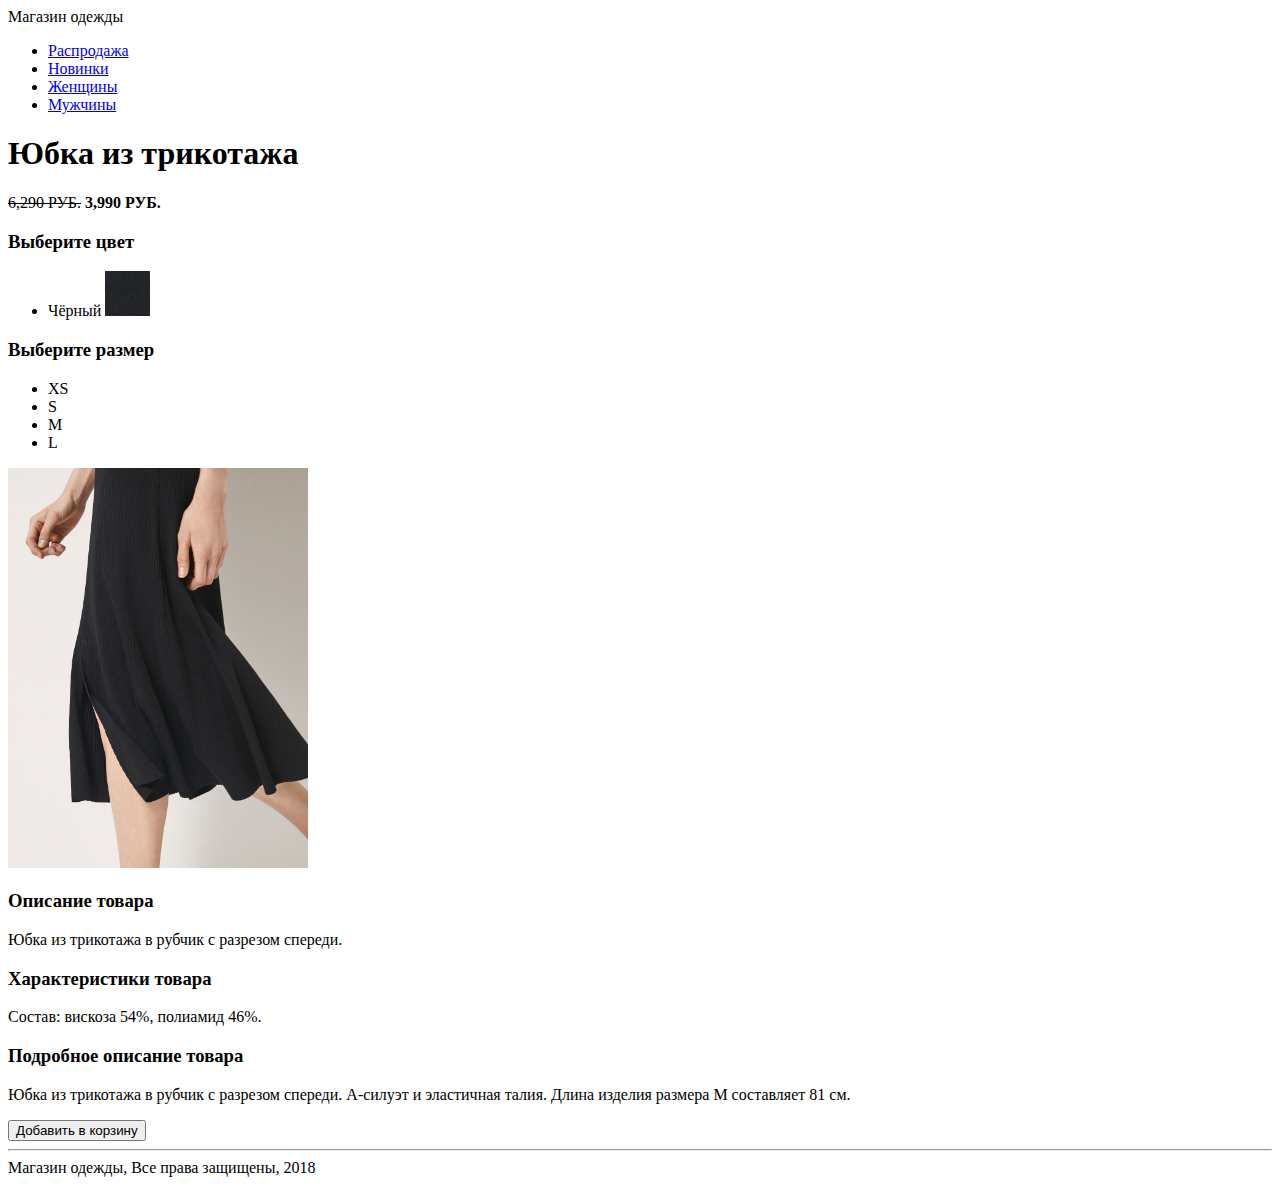
==== index.html @ 415e8d08 "task1" ====
<!DOCTYPE html>
<html lang="ru">
<head>
    <meta charset="UTF-8">
    <meta name="viewport" content="width=device-width, initial-scale=1.0">
    <meta http-equiv="X-UA-Compatible" content="ie=edge">
    <title>Юбка из трикотажа</title>
</head>
<body>
    <header>
        Магазин одежды
        <ul>
            <li><a href="#">Распродажа</a></li>
            <li><a href="#">Новинки</a></li>
            <li><a href="#">Женщины</a></li>
            <li><a href="#">Мужчины</a></li>
        </ul>
    </header>
    <main>
        <h1>Юбка из трикотажа</h1>
        <p>
            <del>6,290 РУБ.</del>
            <strong>3,990 РУБ.</strong>
        </p>
        <h3>Выберите цвет</h3>
        <ul>
            <li>
                Чёрный
                <img src="img/color_black.jpg" alt="Цвет чёрный">
            </li>
        </ul>
        <h3>Выберите размер</h3>
        <ul>
            <li>XS</li>
            <li>S</li>
            <li>M</li>
            <li>L</li>
        </ul>
        <img src="img/ribbed_skirt.jpg" alt="Юбка из трикотажа" width="300">
        <h3>Описание товара</h3>
        <p>Юбка из трикотажа в рубчик с разрезом спереди.</p>
        <h3>Характеристики товара</h3>
        <P>Состав: вискоза 54%, полиамид 46%.</P>
        <h3>Подробное описание товара</h3>
        <p>Юбка из трикотажа в рубчик с разрезом спереди. А-силуэт и эластичная талия. Длина изделия размера M составляет 81 см.</p>
        <button>Добавить в корзину</button>
    </main>
    <footer>
        <hr>
        Магазин одежды, Все права защищены, 2018
    </footer>
</body>
</html>
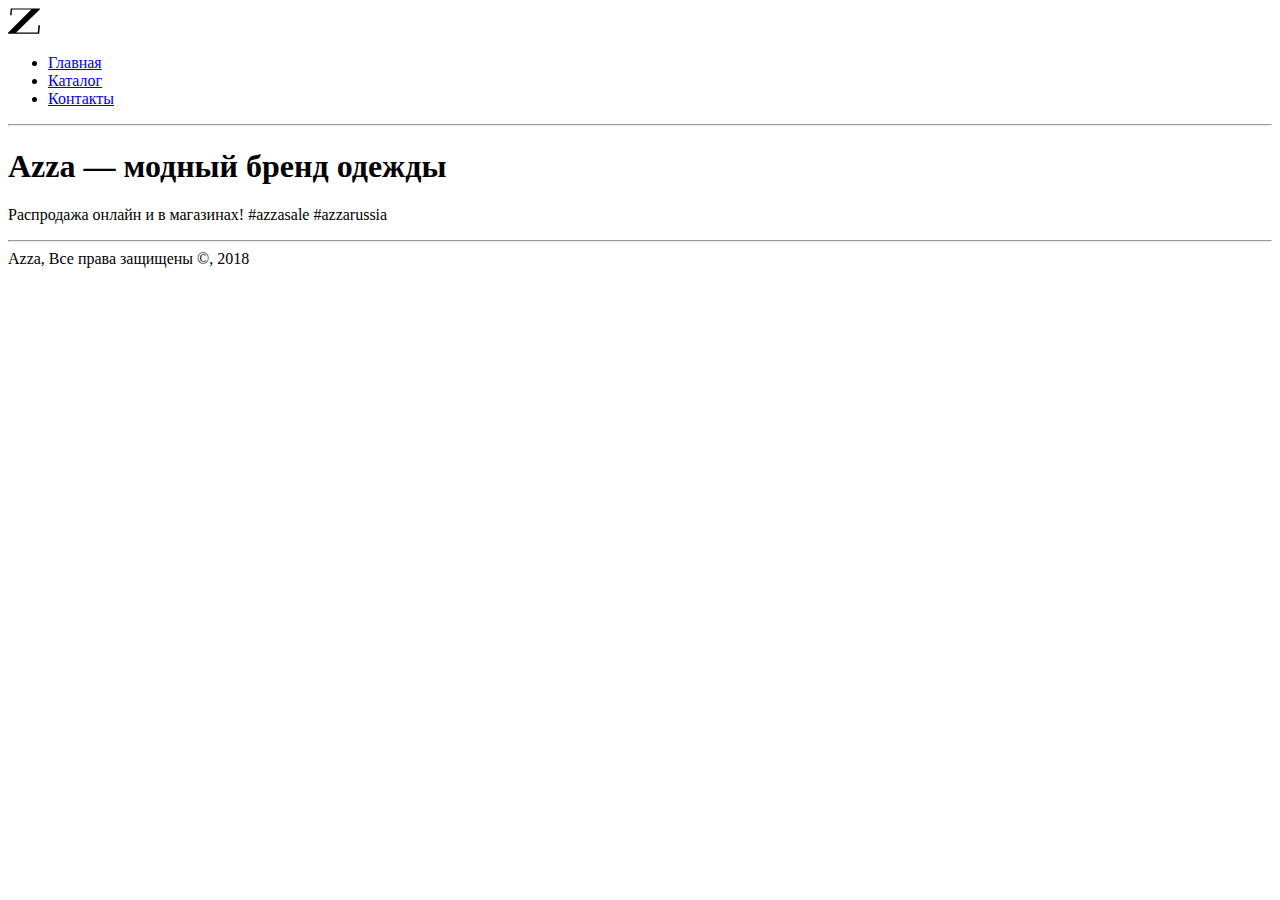
==== commit 4ab6d03a: "task2" ====
--- a/index.html
+++ b/index.html
@@ -4,50 +4,25 @@
     <meta charset="UTF-8">
     <meta name="viewport" content="width=device-width, initial-scale=1.0">
     <meta http-equiv="X-UA-Compatible" content="ie=edge">
-    <title>Юбка из трикотажа</title>
+    <title>Главная</title>
 </head>
 <body>
     <header>
-        Магазин одежды
-        <ul>
-            <li><a href="#">Распродажа</a></li>
-            <li><a href="#">Новинки</a></li>
-            <li><a href="#">Женщины</a></li>
-            <li><a href="#">Мужчины</a></li>
+        <img src="img/logo-azza-16.svg" alt="Zorro" width="32">
+        <ul class="menu">
+            <li><a href="#">Главная</a></li>
+            <li><a href="catalog/index.html">Каталог</a></li>
+            <li><a href="contacts.html">Контакты</a></li>
         </ul>
+        <hr>
     </header>
     <main>
-        <h1>Юбка из трикотажа</h1>
-        <p>
-            <del>6,290 РУБ.</del>
-            <strong>3,990 РУБ.</strong>
-        </p>
-        <h3>Выберите цвет</h3>
-        <ul>
-            <li>
-                Чёрный
-                <img src="img/color_black.jpg" alt="Цвет чёрный">
-            </li>
-        </ul>
-        <h3>Выберите размер</h3>
-        <ul>
-            <li>XS</li>
-            <li>S</li>
-            <li>M</li>
-            <li>L</li>
-        </ul>
-        <img src="img/ribbed_skirt.jpg" alt="Юбка из трикотажа" width="300">
-        <h3>Описание товара</h3>
-        <p>Юбка из трикотажа в рубчик с разрезом спереди.</p>
-        <h3>Характеристики товара</h3>
-        <P>Состав: вискоза 54%, полиамид 46%.</P>
-        <h3>Подробное описание товара</h3>
-        <p>Юбка из трикотажа в рубчик с разрезом спереди. А-силуэт и эластичная талия. Длина изделия размера M составляет 81 см.</p>
-        <button>Добавить в корзину</button>
+        <h1>Azza — модный бренд одежды</h1>
+        <p>Распродажа онлайн и в магазинах! #azzasale #azzarussia</p>
     </main>
     <footer>
         <hr>
-        Магазин одежды, Все права защищены, 2018
+        Azza, Все права защищены &copy;, 2018
     </footer>
 </body>
 </html>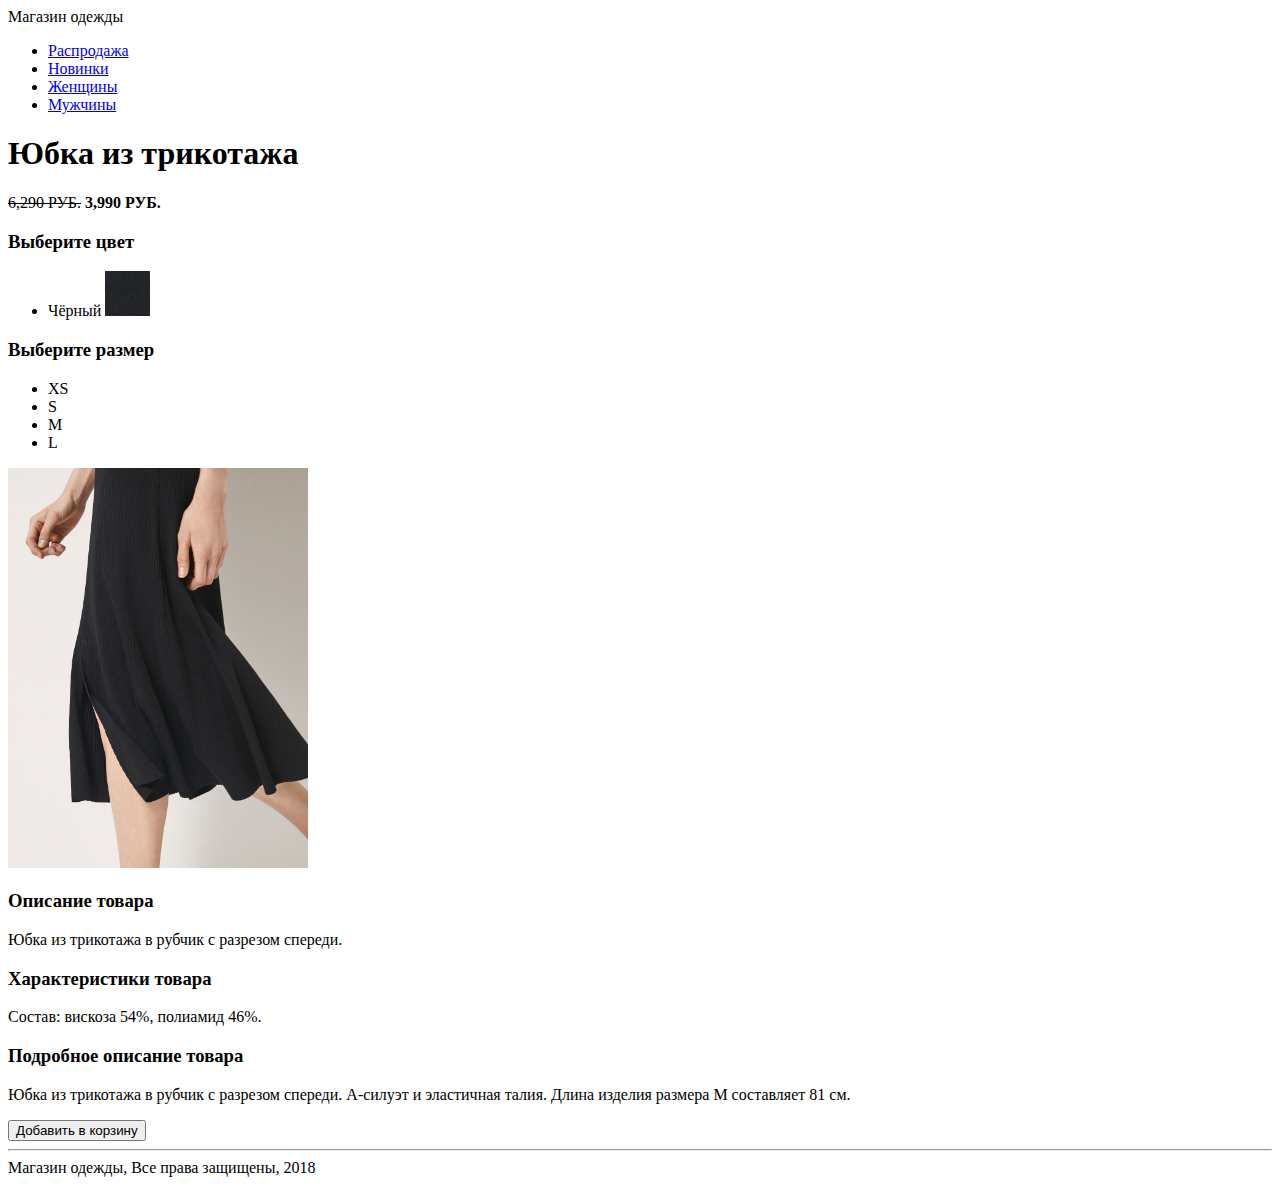
==== commit 6b89c386: "Revert "task2"" ====
--- a/index.html
+++ b/index.html
@@ -4,25 +4,50 @@
     <meta charset="UTF-8">
     <meta name="viewport" content="width=device-width, initial-scale=1.0">
     <meta http-equiv="X-UA-Compatible" content="ie=edge">
-    <title>Главная</title>
+    <title>Юбка из трикотажа</title>
 </head>
 <body>
     <header>
-        <img src="img/logo-azza-16.svg" alt="Zorro" width="32">
-        <ul class="menu">
-            <li><a href="#">Главная</a></li>
-            <li><a href="catalog/index.html">Каталог</a></li>
-            <li><a href="contacts.html">Контакты</a></li>
+        Магазин одежды
+        <ul>
+            <li><a href="#">Распродажа</a></li>
+            <li><a href="#">Новинки</a></li>
+            <li><a href="#">Женщины</a></li>
+            <li><a href="#">Мужчины</a></li>
         </ul>
-        <hr>
     </header>
     <main>
-        <h1>Azza — модный бренд одежды</h1>
-        <p>Распродажа онлайн и в магазинах! #azzasale #azzarussia</p>
+        <h1>Юбка из трикотажа</h1>
+        <p>
+            <del>6,290 РУБ.</del>
+            <strong>3,990 РУБ.</strong>
+        </p>
+        <h3>Выберите цвет</h3>
+        <ul>
+            <li>
+                Чёрный
+                <img src="img/color_black.jpg" alt="Цвет чёрный">
+            </li>
+        </ul>
+        <h3>Выберите размер</h3>
+        <ul>
+            <li>XS</li>
+            <li>S</li>
+            <li>M</li>
+            <li>L</li>
+        </ul>
+        <img src="img/ribbed_skirt.jpg" alt="Юбка из трикотажа" width="300">
+        <h3>Описание товара</h3>
+        <p>Юбка из трикотажа в рубчик с разрезом спереди.</p>
+        <h3>Характеристики товара</h3>
+        <P>Состав: вискоза 54%, полиамид 46%.</P>
+        <h3>Подробное описание товара</h3>
+        <p>Юбка из трикотажа в рубчик с разрезом спереди. А-силуэт и эластичная талия. Длина изделия размера M составляет 81 см.</p>
+        <button>Добавить в корзину</button>
     </main>
     <footer>
         <hr>
-        Azza, Все права защищены &copy;, 2018
+        Магазин одежды, Все права защищены, 2018
     </footer>
 </body>
 </html>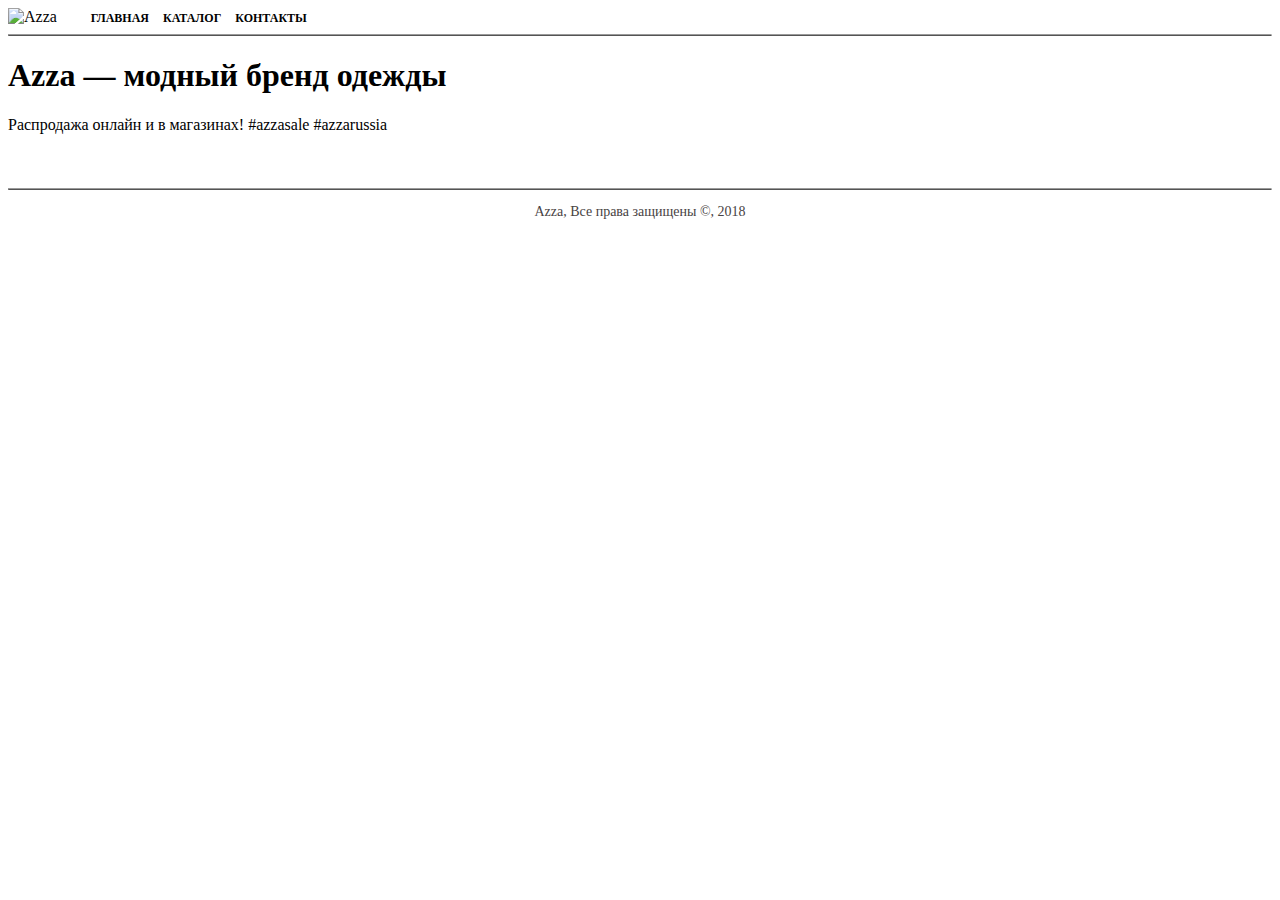
==== commit 6786a9ba: "task3" ====
--- a/index.html
+++ b/index.html
@@ -4,50 +4,33 @@
     <meta charset="UTF-8">
     <meta name="viewport" content="width=device-width, initial-scale=1.0">
     <meta http-equiv="X-UA-Compatible" content="ie=edge">
-    <title>Юбка из трикотажа</title>
+    <link rel="stylesheet" href="style.css">
+    <title>Главная</title>
 </head>
 <body>
-    <header>
-        Магазин одежды
-        <ul>
-            <li><a href="#">Распродажа</a></li>
-            <li><a href="#">Новинки</a></li>
-            <li><a href="#">Женщины</a></li>
-            <li><a href="#">Мужчины</a></li>
+<header class="header">
+        <img class="header__logo" src="img/logo-azza-16.svg" alt="Azza" width="32">
+        <ul class="menu header__menu">
+            <li class="menu__item">
+                <a class="menu__link" href="#">Главная</a>
+            </li>
+            <li class="menu__item">
+                <a class="menu__link" href="catalog/index.html">Каталог</a>
+            </li>
+            <li class="menu__item">
+                <a class="menu__link" href="contacts.html">Контакты</a>
+            </li>
         </ul>
+        <hr class="hr">
     </header>
     <main>
-        <h1>Юбка из трикотажа</h1>
-        <p>
-            <del>6,290 РУБ.</del>
-            <strong>3,990 РУБ.</strong>
-        </p>
-        <h3>Выберите цвет</h3>
-        <ul>
-            <li>
-                Чёрный
-                <img src="img/color_black.jpg" alt="Цвет чёрный">
-            </li>
-        </ul>
-        <h3>Выберите размер</h3>
-        <ul>
-            <li>XS</li>
-            <li>S</li>
-            <li>M</li>
-            <li>L</li>
-        </ul>
-        <img src="img/ribbed_skirt.jpg" alt="Юбка из трикотажа" width="300">
-        <h3>Описание товара</h3>
-        <p>Юбка из трикотажа в рубчик с разрезом спереди.</p>
-        <h3>Характеристики товара</h3>
-        <P>Состав: вискоза 54%, полиамид 46%.</P>
-        <h3>Подробное описание товара</h3>
-        <p>Юбка из трикотажа в рубчик с разрезом спереди. А-силуэт и эластичная талия. Длина изделия размера M составляет 81 см.</p>
-        <button>Добавить в корзину</button>
+        <h1>Azza — модный бренд одежды</h1>
+        <p>Распродажа онлайн и в магазинах! #azzasale #azzarussia</p>
     </main>
-    <footer>
-        <hr>
-        Магазин одежды, Все права защищены, 2018
+    <footer class="footer">
+        <hr class="hr">
+        <p class="footer__text">Azza, Все права защищены &copy;, 2018</p>
+        
     </footer>
 </body>
 </html>--- a/style.css
+++ b/style.css
@@ -0,0 +1,165 @@
+.page{
+    background-color: #f8f8f8;
+    padding-left: 15px;
+    padding-right: 15px;
+    font-family: Arial, Helvetica, sans-serif;
+}
+
+.header__logo{
+    margin-right: 30px;
+}
+
+.menu{
+    list-style-type: none;
+    padding-left: 0;
+    display: inline;
+}
+
+.menu__item{
+    margin-right: 10px;
+    display: inline;
+}
+
+.menu__link{
+    text-decoration: none;
+    color: #000;
+    text-transform: uppercase;
+    font-size: 12px ;
+    font-weight: bold;
+}
+
+.menu__link:hover{
+    text-decoration: underline;
+}
+
+.hr{
+    border-bottom-color: #000;
+}
+
+.item__image{
+    background-color: black;
+    padding: 2px;
+}
+
+.size-selector{
+    list-style-type: none;
+    padding-left: 0;
+}
+
+.item__subtitle{
+    padding: 10px;
+    color: #000;
+    font-size: 18px;
+    font-weight: 400;
+    background-color: #eaeaea;
+}
+
+.item__short-description{
+    color: #707070;
+    font-size: 14px;
+    font-style: italic;
+    line-height: 16px;
+}
+
+.item__list{
+    list-style-type: none;
+    list-style-image: url(img/logo-azza-w20.png);
+}
+
+.item__list-item{
+    line-height: 2;
+    font-size: 16px;
+    color: #484343;
+}
+
+
+.item__description{
+    color: #484343;
+    font-size: 16px;
+    font-weight: 400;
+    line-height: 24px;
+    text-align: left;
+}
+
+.btn{
+    text-transform: uppercase;
+    font-size: 14px;
+    padding: 15px;
+    font-weight: bold;
+    border: 2px solid black;
+    background-color: #fff;
+    cursor: pointer;
+}
+
+.footer{
+    padding-top: 30px;
+}
+.footer__text{
+    text-align: center;
+    font-size: 14px;
+    color: #484343;
+}
+
+.form__text-input{
+    box-sizing: border-box;
+    width: 400px;
+    height: 40px;
+    padding: 5px 10px;
+    font-size: 16px;
+    border: 1px solid black;
+
+}
+
+.form__textarea{
+    box-sizing: border-box;
+    width: 400px;
+    height: 100px;
+    padding: 10px 10px;
+    font: 400 16px Arial;
+    border: 1px solid black;
+}
+
+.form__field{
+    margin-bottom: 15px;
+}
+
+.form__label{
+    font-weight: bold;
+    font-size: 14px;
+    display: inline-block;
+    margin-bottom: 5px;
+}
+
+.contacts__list{
+    list-style-type: square;
+}
+
+
+.contacts__list-item{
+    line-height: 2;
+    font-size: 16px;
+    color: #484343;
+}
+
+.catalog{
+    list-style-type: none;
+    padding-left: 0;
+}
+
+.catalog-item{
+    display: inline-block;
+}
+
+.catalog-item__title{
+    text-decoration: none;
+    color: #000;
+}
+
+.catalog-item__title:hover{
+    text-decoration: underline;
+}
+
+.catalog-item__img:hover + .catalog-item__description{
+    text-decoration: underline;
+}
+
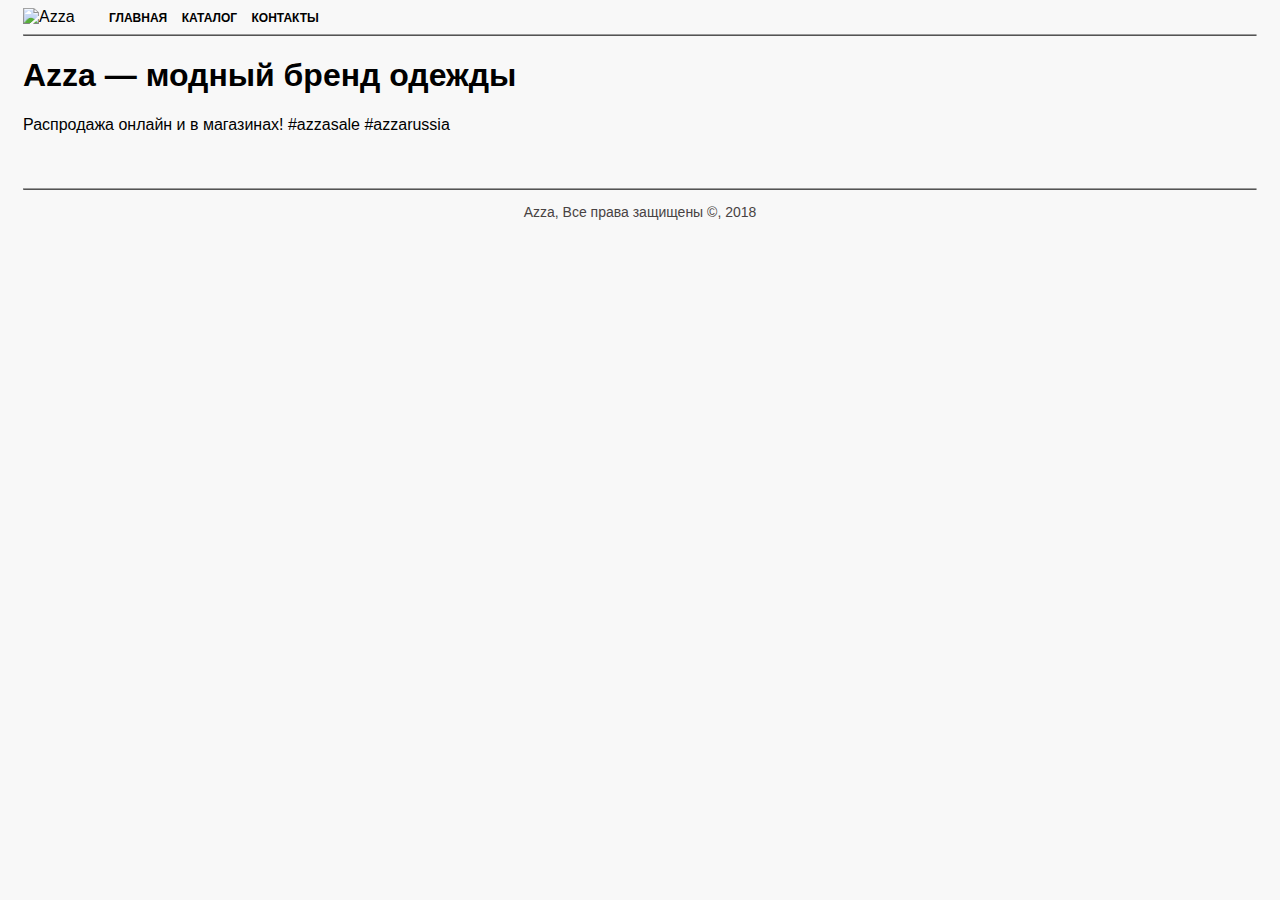
==== commit fb28c4dd: "One more fix" ====
--- a/index.html
+++ b/index.html
@@ -7,7 +7,7 @@
     <link rel="stylesheet" href="style.css">
     <title>Главная</title>
 </head>
-<body>
+<body class="page">
 <header class="header">
         <img class="header__logo" src="img/logo-azza-16.svg" alt="Azza" width="32">
         <ul class="menu header__menu">
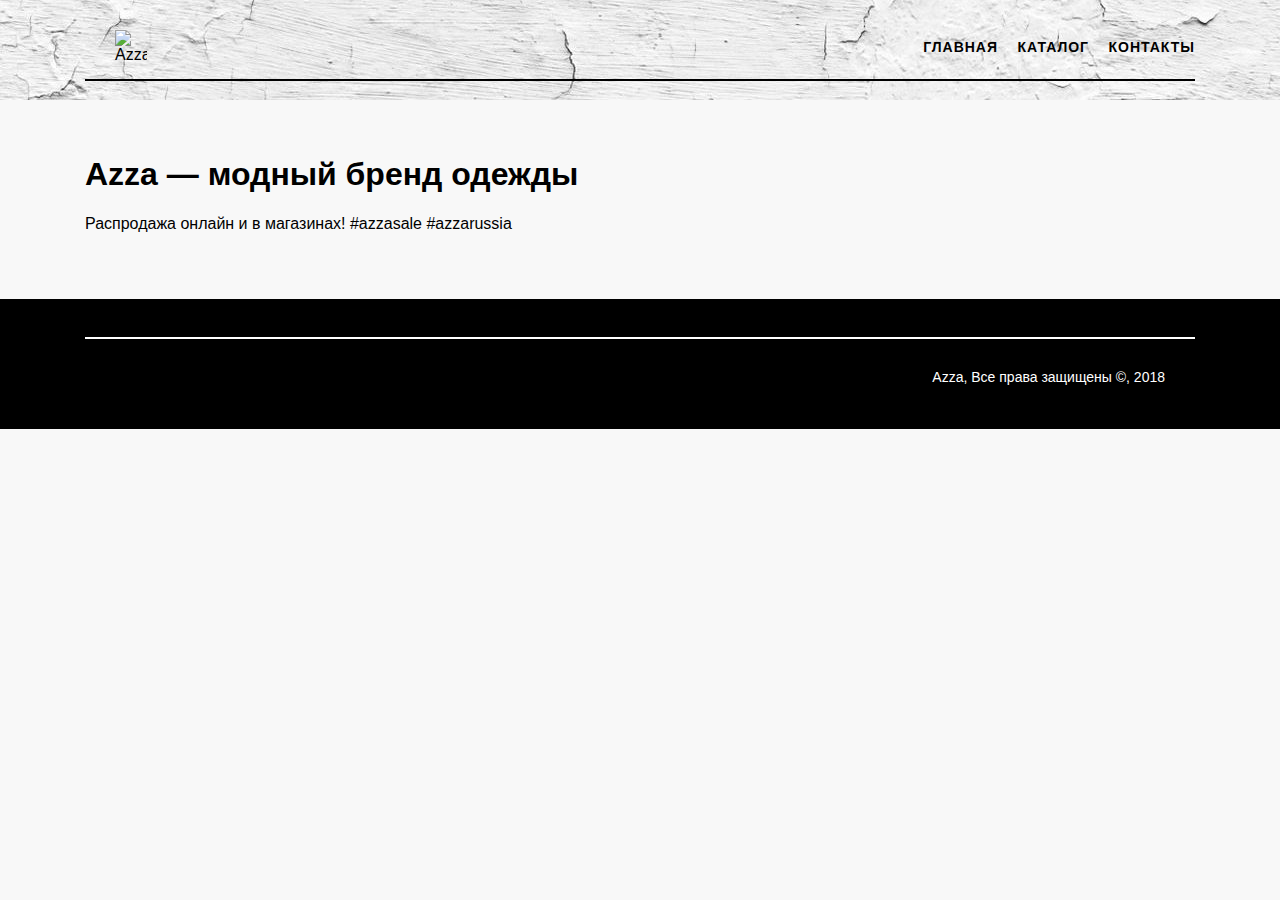
==== commit 6382536e: "task5" ====
--- a/index.html
+++ b/index.html
@@ -1,5 +1,6 @@
 <!DOCTYPE html>
 <html lang="ru">
+
 <head>
     <meta charset="UTF-8">
     <meta name="viewport" content="width=device-width, initial-scale=1.0">
@@ -7,30 +8,40 @@
     <link rel="stylesheet" href="style.css">
     <title>Главная</title>
 </head>
+
 <body class="page">
-<header class="header">
-        <img class="header__logo" src="img/logo-azza-16.svg" alt="Azza" width="32">
-        <ul class="menu header__menu">
-            <li class="menu__item">
-                <a class="menu__link" href="#">Главная</a>
-            </li>
-            <li class="menu__item">
-                <a class="menu__link" href="catalog/index.html">Каталог</a>
-            </li>
-            <li class="menu__item">
-                <a class="menu__link" href="contacts.html">Контакты</a>
-            </li>
-        </ul>
-        <hr class="hr">
+    <header class="header">
+        <div class="container">
+            <div class="row row-padded">
+                <img class="header__logo" src="img/logo-azza-16.svg" alt="Azza" width="32">
+                <ul class="menu header__menu">
+                    <li class="menu__item">
+                        <a class="menu__link" href="#">Главная</a>
+                    </li>
+                    <li class="menu__item">
+                        <a class="menu__link" href="catalog/index.html">Каталог</a>
+                    </li>
+                    <li class="menu__item">
+                        <a class="menu__link" href="contacts.html">Контакты</a>
+                    </li>
+                </ul>
+            </div>
+
+            <hr class="hr header__hr">
+        </div>
     </header>
-    <main>
+    <main class="fix-collapse container">
         <h1>Azza — модный бренд одежды</h1>
         <p>Распродажа онлайн и в магазинах! #azzasale #azzarussia</p>
     </main>
     <footer class="footer">
-        <hr class="hr">
-        <p class="footer__text">Azza, Все права защищены &copy;, 2018</p>
-        
+        <div class="container">
+            <hr class="hr footer__hr">
+            <p class="footer__text">Azza, Все права защищены &copy;, 2018</p>
+        </div>
+
+
     </footer>
 </body>
+
 </html>--- a/style.css
+++ b/style.css
@@ -1,35 +1,120 @@
+header, section, footer, aside, nav, main, article, figure {
+    display: block; 
+}
+
+.container{
+    width: 1140px;
+    margin: 0 auto;
+    padding: 0 15px;
+    box-sizing: border-box;
+}
+
+@media screen and (max-width: 1140px){
+    .container{
+        width: 100%;
+    }
+
+}
+
 .page{
     background-color: #f8f8f8;
+    font-family: Arial, Helvetica, sans-serif;
+    margin: 0;
+}
+
+.fix-collapse{
+    overflow: auto;
+}
+
+.row.row-padded{
+    margin-left: 0;
+    margin-right: 0;
+}
+
+.row{
+    margin-left: -15px;
+    margin-right: -15px;
+}
+.row::after{
+    content:" ";
+    display: table;
+    clear: both;
+}
+
+.col-3,
+.col-6{
+    box-sizing: border-box;
     padding-left: 15px;
     padding-right: 15px;
-    font-family: Arial, Helvetica, sans-serif;
-}
-
+    float: left;
+}
+
+.col-6{
+    width: 50%;
+}
+.col-3{
+    width: 25%;
+}
+
+.header{
+    height: 100px;
+    background-image: url(img/background-crop.jpg);
+    background-repeat: no-repeat;
+    background-size: cover;
+    background-position: center;
+    margin-bottom: 35px;
+
+}
+.header__hr{
+
+    border-top-width: 0;
+    border-left-width: 0;
+    border-right-width: 0;
+    border-bottom: 2px solid black;
+    margin-top: 15px;
+    margin-bottom: 15px;
+}
 .header__logo{
+    float: left;
+    margin-top: 30px;
+    margin-left: 30px;
     margin-right: 30px;
 }
 
 .menu{
+    margin-top: 38px;
+    margin-bottom: 0;
+    float: right;
     list-style-type: none;
     padding-left: 0;
+}
+
+.menu__item{
+    margin-right: 15px;
     display: inline;
 }
 
-.menu__item{
-    margin-right: 10px;
-    display: inline;
+.header .menu__item:last-child{
+    margin-right: 0;
 }
 
 .menu__link{
     text-decoration: none;
     color: #000;
     text-transform: uppercase;
-    font-size: 12px ;
+    font-size: 14px;
+    letter-spacing: 1px;
     font-weight: bold;
 }
 
 .menu__link:hover{
     text-decoration: underline;
+    color: #f53993;
+}
+
+.menu__link:active{
+    text-decoration: underline;
+    color: #c72372;
 }
 
 .hr{
@@ -39,6 +124,12 @@
 .item__image{
     background-color: black;
     padding: 2px;
+    width: 100%;
+}
+
+.item__image:hover{
+    outline: 2px solid #f8f8f8;
+    outline-offset: -2px;
 }
 
 .size-selector{
@@ -54,11 +145,38 @@
     background-color: #eaeaea;
 }
 
-.item__short-description{
-    color: #707070;
-    font-size: 14px;
-    font-style: italic;
-    line-height: 16px;
+.item-table__vertical{
+    font-weight: bold;
+    /* transform: rotate(-90deg); */
+}
+
+.item-table__underline{
+    border-bottom: 1px solid #000;
+}
+
+.item-table {
+    font-size: 14px;
+    border-collapse: collapse;
+}
+
+.item-table th{
+    font-size: 18px;
+    height: 60px;
+    text-align: left;
+    border-bottom: 1px solid #000;
+}
+
+.item-table tr{
+    background-color: #f8f8f8;
+}
+
+.item-table td{
+    padding: 10px;
+}
+
+.item__add-btn{
+    margin-top: 15px;
+    margin-bottom: 35px;
 }
 
 .item__list{
@@ -72,7 +190,7 @@
     color: #484343;
 }
 
-
+.item__short-description,
 .item__description{
     color: #484343;
     font-size: 16px;
@@ -81,6 +199,14 @@
     text-align: left;
 }
 
+.item__short-description::first-letter,
+.item__description::first-letter{
+    font-family: Cambria, Cochin, Georgia, Times, 'Times New Roman', serif;
+    font-size: 28px;
+    font-weight: bold;
+    color: black;
+}
+
 .btn{
     text-transform: uppercase;
     font-size: 14px;
@@ -89,15 +215,42 @@
     border: 2px solid black;
     background-color: #fff;
     cursor: pointer;
+    margin-right: 10px;
+
+}
+
+
+
+.btn:hover{
+    outline-color: #f53993;
+    background-color: #f53993;
+    color: white; 
+}
+
+.btn:active{
+    outline-color: #c72372;
+    background-color: #c72372;
+    color: white;     
 }
 
 .footer{
+    margin-top: 50px;
     padding-top: 30px;
+    background-color: #000;
+    height: 100px;
+}
+.footer__hr{
+    border-top-width: 0;
+    border-left-width: 0;
+    border-right-width: 0;
+    border-bottom: 2px solid #fff;      
 }
 .footer__text{
-    text-align: center;
-    font-size: 14px;
-    color: #484343;
+    color: #fff;
+    text-align: right;
+    font-size: 14px;
+    margin-top: 30px;
+    margin-right: 30px;    
 }
 
 .form__text-input{
@@ -110,6 +263,18 @@
 
 }
 
+.form__textarea:focus,
+.form__text-input:focus{
+    color: #1f8e29;
+    outline-color: #6eda4a;
+    background-color: #f9fff3;
+}
+
+.form__textarea,
+.form__text-input{
+    text-transform: capitalize;
+}
+
 .form__textarea{
     box-sizing: border-box;
     width: 400px;
@@ -150,6 +315,10 @@
     display: inline-block;
 }
 
+.catalog-item__img img{
+    width: 100%;
+}
+
 .catalog-item__title{
     text-decoration: none;
     color: #000;
